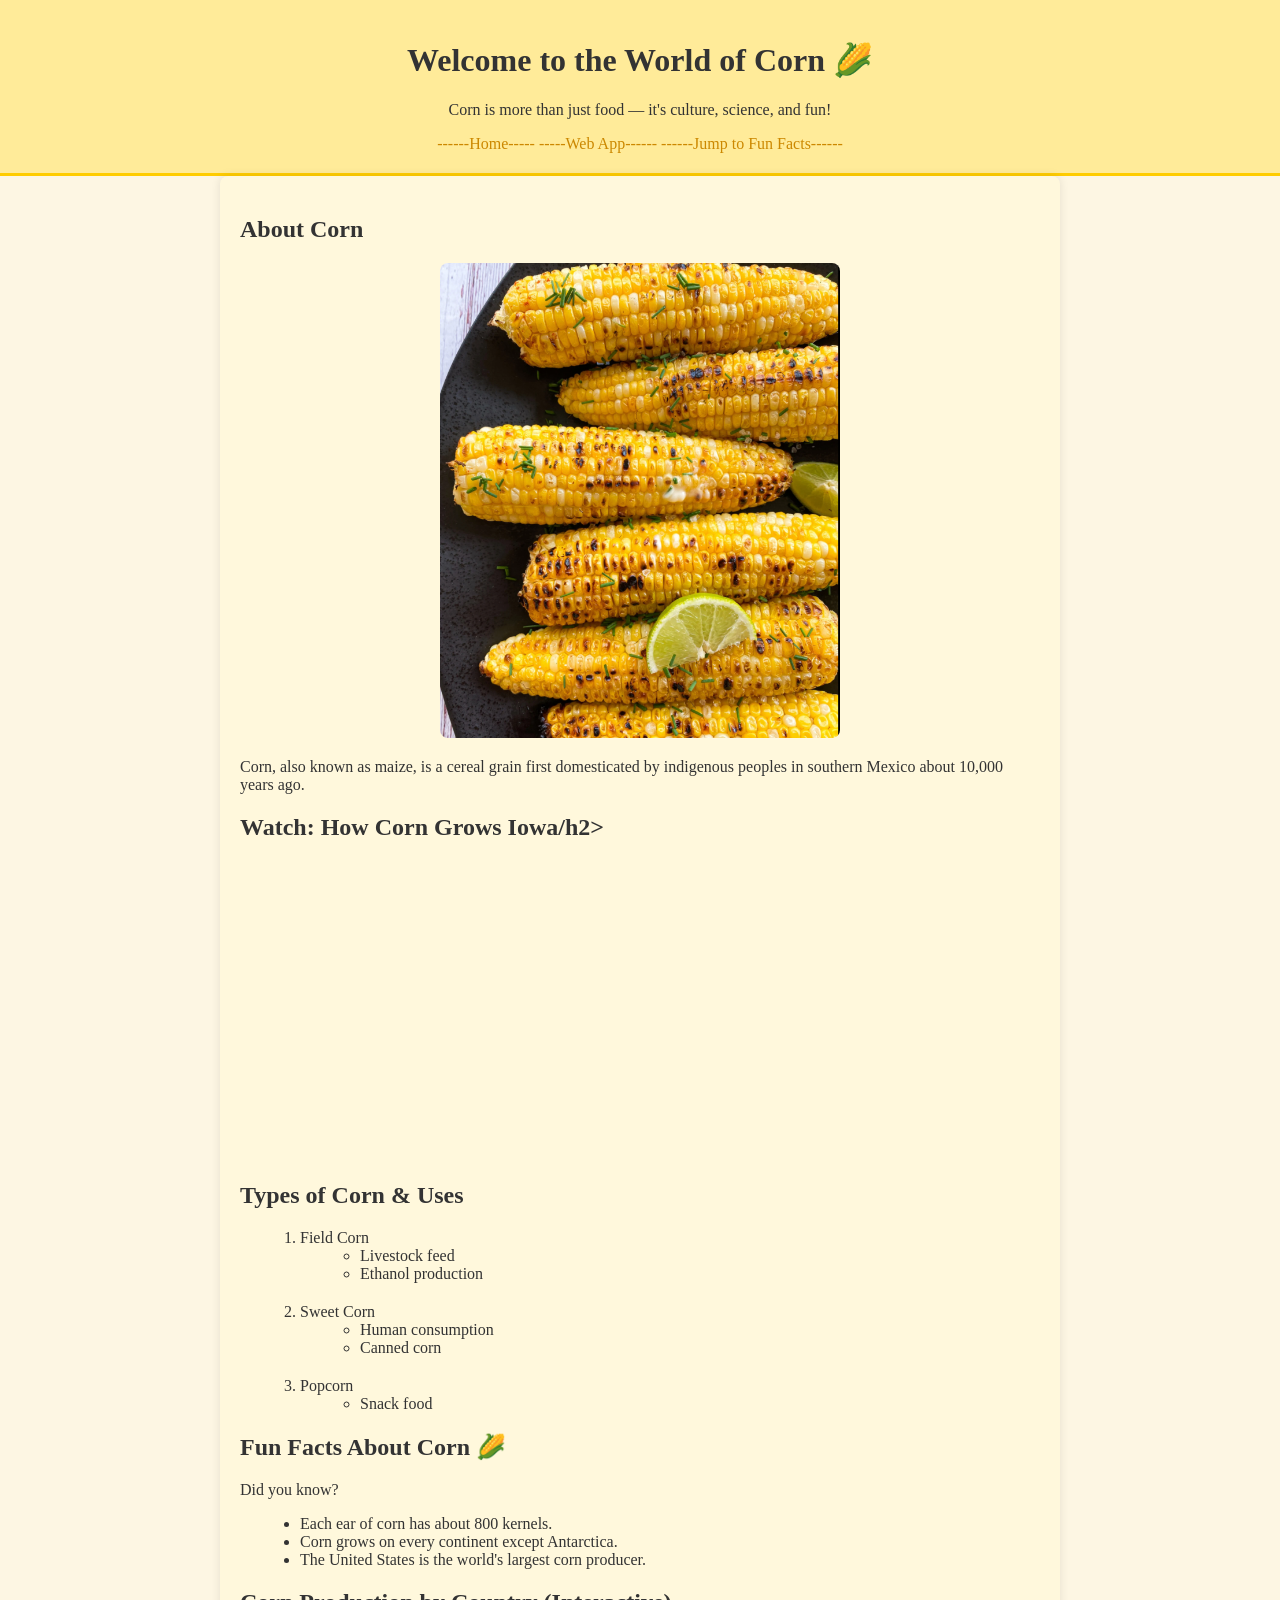
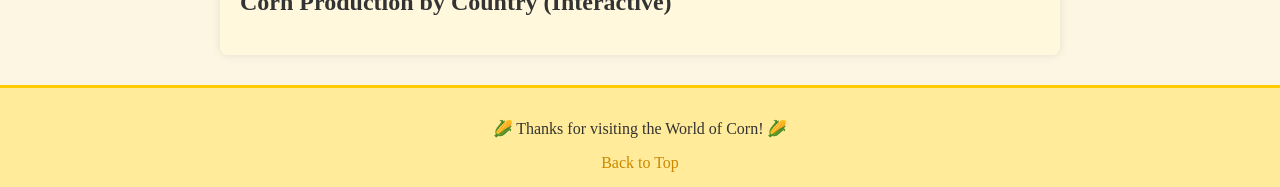
==== scratch.html @ 788555ef "Add files via upload" ====
<!DOCTYPE html>
<html lang="en">
<head>
  <meta charset="UTF-8" />
  <meta name="viewport" content="width=device-width, initial-scale=1.0"/>
  <title>The Wonderful World of Corn 🌽</title>
  <link rel="stylesheet" href="css/scratch.css" />
</head>
<body>
  <!-- Anchor target -->
  <div id="top" class="header">
    <h1>Welcome to the World of Corn 🌽</h1>
    <p>Corn is more than just food — it's culture, science, and fun!</p>
    <a href="index.html">------Home-----</a>
    <a href="webapp.html">-----Web App------ </a>
    <a href="#facts">------Jump to Fun Facts------</a>
  </div>

  <!-- Main content container -->
  <div class="content">
    <h2>About Corn</h2>
    <img src="/assets/img/corn.png" alt="Corn on the cob" width="400" />
    <p>Corn, also known as maize, is a cereal grain first domesticated by indigenous peoples in southern Mexico about 10,000 years ago.</p>

    <!-- Embedded YouTube video -->
    <h2>Watch: How Corn Grows Iowa/h2>
    <iframe width="560" height="315" src="https://www.youtube.com/embed/px4zufhkZBA?si=Tr3Ar-Id2CvEoclr" title="Youtube" frameborder="0" allow="accelerometer; autoplay; clipboard-write; encrypted-media; gyroscope; picture-in-picture; web-share" referrerpolicy="strict-origin-when-cross-origin" allowfullscreen></iframe>

    <!-- Ordered list with embedded unordered list -->
    <h2>Types of Corn & Uses</h2>
    <ol>
      <li>Field Corn
        <ul>
          <li>Livestock feed</li>
          <li>Ethanol production</li>
        </ul>
      </li>
      <li>Sweet Corn
        <ul>
          <li>Human consumption</li>
          <li>Canned corn</li>
        </ul>
      </li>
      <li>Popcorn
        <ul>
          <li>Snack food</li>
        </ul>
      </li>
    </ol>

    <!-- Anchor link destination -->
    <h2 id="facts">Fun Facts About Corn 🌽</h2>
    <p>Did you know?</p>
    <ul>
      <li>Each ear of corn has about 800 kernels.</li>
      <li>Corn grows on every continent except Antarctica.</li>
      <li>The United States is the world's largest corn producer.</li>
    </ul>

    <!-- Tableau Graph Embed Placeholder -->
    <h2>Corn Production by Country (Interactive)</h2>
    <div class='tableauPlaceholder' id='viz1744651228122' style='position: relative'>
        <noscript>
            <a href='#'>
                <img alt=' ' src='https://public.tableau.com/static/images/US/USDACornValuePerDomainComparison/Dashboard2/1_rss.png' style='border: none' />
            </a>
        </noscript>
        <object class='tableauViz' style='display:none;'>
            <param name='host_url' value='https%3A%2F%2Fpublic.tableau.com%2F' />
            <param name='embed_code_version' value='3' />
            <param name='site_root' value='' />
            <param name='name' value='USDACornValuePerDomainComparison/Dashboard2' />
            <param name='tabs' value='yes' />
            <param name='toolbar' value='yes' />
            <param name='static_image' value='https://public.tableau.com/static/images/US/USDACornValuePerDomainComparison/Dashboard2/1.png' />
            <param name='animate_transition' value='yes' />
            <param name='display_static_image' value='yes' />
            <param name='display_spinner' value='yes' />
            <param name='display_overlay' value='yes' />
            <param name='display_count' value='yes' />
            <param name='language' value='en-US' />
        </object>
    </div>
    
    <script type='text/javascript'>
        var divElement = document.getElementById('viz1744651228122');
        var vizElement = divElement.getElementsByTagName('object')[0];
        if (divElement.offsetWidth > 800) {
            vizElement.style.minWidth = '1000px';
            vizElement.style.maxWidth = '100%';
            vizElement.style.minHeight = '900px';
            vizElement.style.maxHeight = (divElement.offsetWidth * 0.8) + 'px';
        } else if (divElement.offsetWidth > 500) {
            vizElement.style.minWidth = '800px';
            vizElement.style.maxWidth = '100%';
            vizElement.style.minHeight = '900px';
            vizElement.style.maxHeight = (divElement.offsetWidth * 0.8) + 'px';
        } else {
            vizElement.style.width = '100%';
            vizElement.style.minHeight = '1000px';
            vizElement.style.maxHeight = (divElement.offsetWidth * 1.8) + 'px';
        }
        var scriptElement = document.createElement('script');
        scriptElement.src = 'https://public.tableau.com/javascripts/api/viz_v1.js';
        vizElement.parentNode.insertBefore(scriptElement, vizElement);
    </script>
    

    </div>
  </div>

  <!-- Footer -->
  <div class="footer">
    <p>🌽 Thanks for visiting the World of Corn! 🌽</p>
    <a href="#top">Back to Top</a>
  </div>
</body>
</html>
---- css/scratch.css ----
/* Body background and font styles */
body {
    background-color: #fdf6e3;
    color: #333;
    font-family: 'Georgia', serif;
    margin: 0;
    padding: 0;
  }
  
  /* Header styling */
  .header {
    background-color: #ffeb99;
    text-align: center;
    padding: 20px;
    border-bottom: 3px solid #ffcc00;
  }
  
  /* Main content area */
  .content {
    padding: 20px;
    max-width: 800px;
    margin: auto;
    background-color: #fff8dc;
    border-radius: 8px;
    box-shadow: 0 0 10px rgba(0, 0, 0, 0.1);
  }
  
  /* Footer styling */
  .footer {
    background-color: #ffeb99;
    text-align: center;
    padding: 15px;
    margin-top: 30px;
    border-top: 3px solid #ffcc00;
  }
  
  /* Links */
  a {
    color: #cc8800;
    text-decoration: none;
  }
  
  a:hover {
    text-decoration: underline;
  }
  
  /* Images */
  img {
    display: block;
    margin: 20px auto;
    border-radius: 8px;
  }
  
  /* Tableau container */
  .tableau-container {
    margin: 30px 0;
    text-align: center;
  }
  
  /* Lists */
  ul, ol {
    margin-left: 20px;
    margin-bottom: 20px;
  }
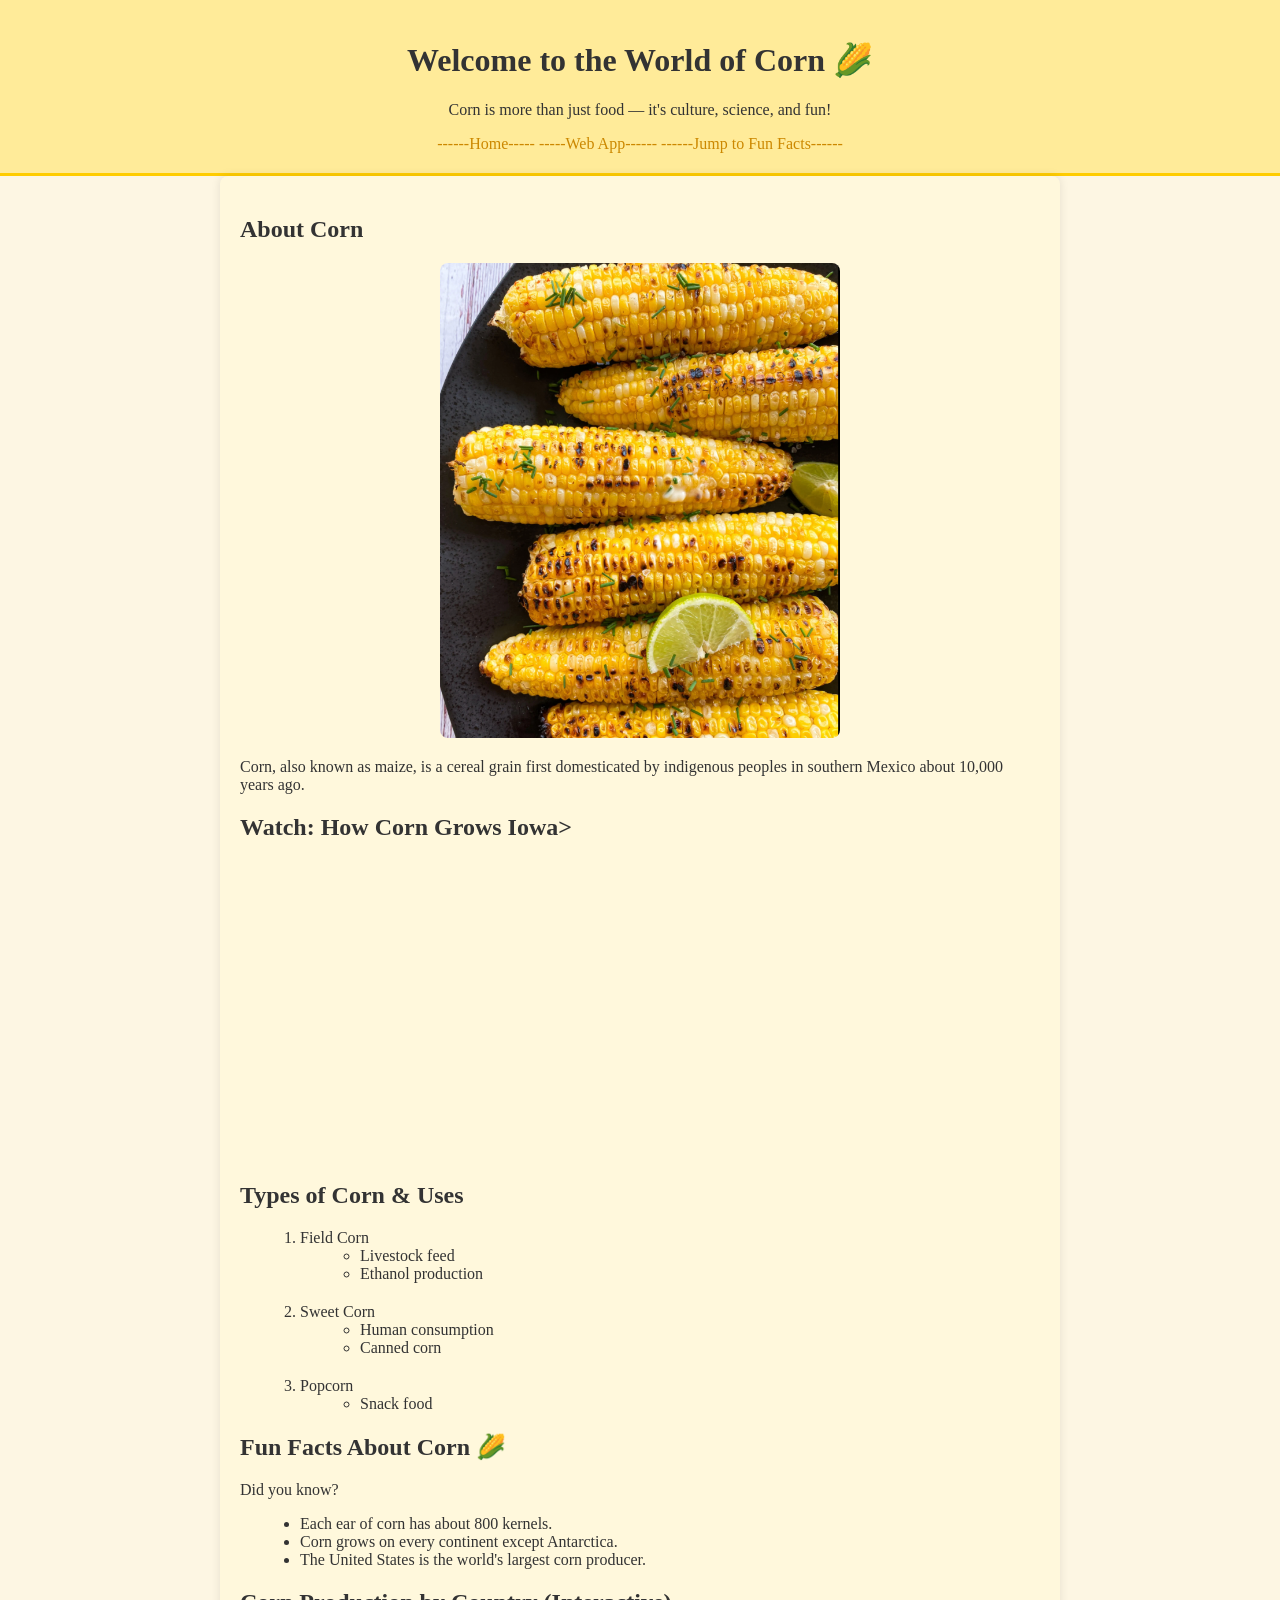
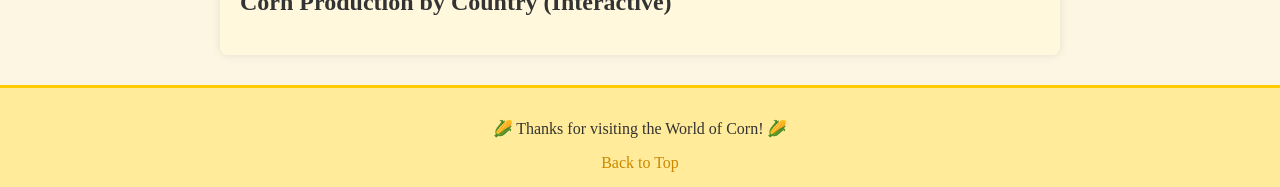
==== commit 38c2d0a8: "Update scratch.html" ====
--- a/scratch.html
+++ b/scratch.html
@@ -19,11 +19,11 @@
   <!-- Main content container -->
   <div class="content">
     <h2>About Corn</h2>
-    <img src="/assets/img/corn.png" alt="Corn on the cob" width="400" />
+    <img src="assets/img/corn.png" alt="Corn on the cob" width="400" />
     <p>Corn, also known as maize, is a cereal grain first domesticated by indigenous peoples in southern Mexico about 10,000 years ago.</p>
 
     <!-- Embedded YouTube video -->
-    <h2>Watch: How Corn Grows Iowa/h2>
+    <h2>Watch: How Corn Grows Iowa>
     <iframe width="560" height="315" src="https://www.youtube.com/embed/px4zufhkZBA?si=Tr3Ar-Id2CvEoclr" title="Youtube" frameborder="0" allow="accelerometer; autoplay; clipboard-write; encrypted-media; gyroscope; picture-in-picture; web-share" referrerpolicy="strict-origin-when-cross-origin" allowfullscreen></iframe>
 
     <!-- Ordered list with embedded unordered list -->
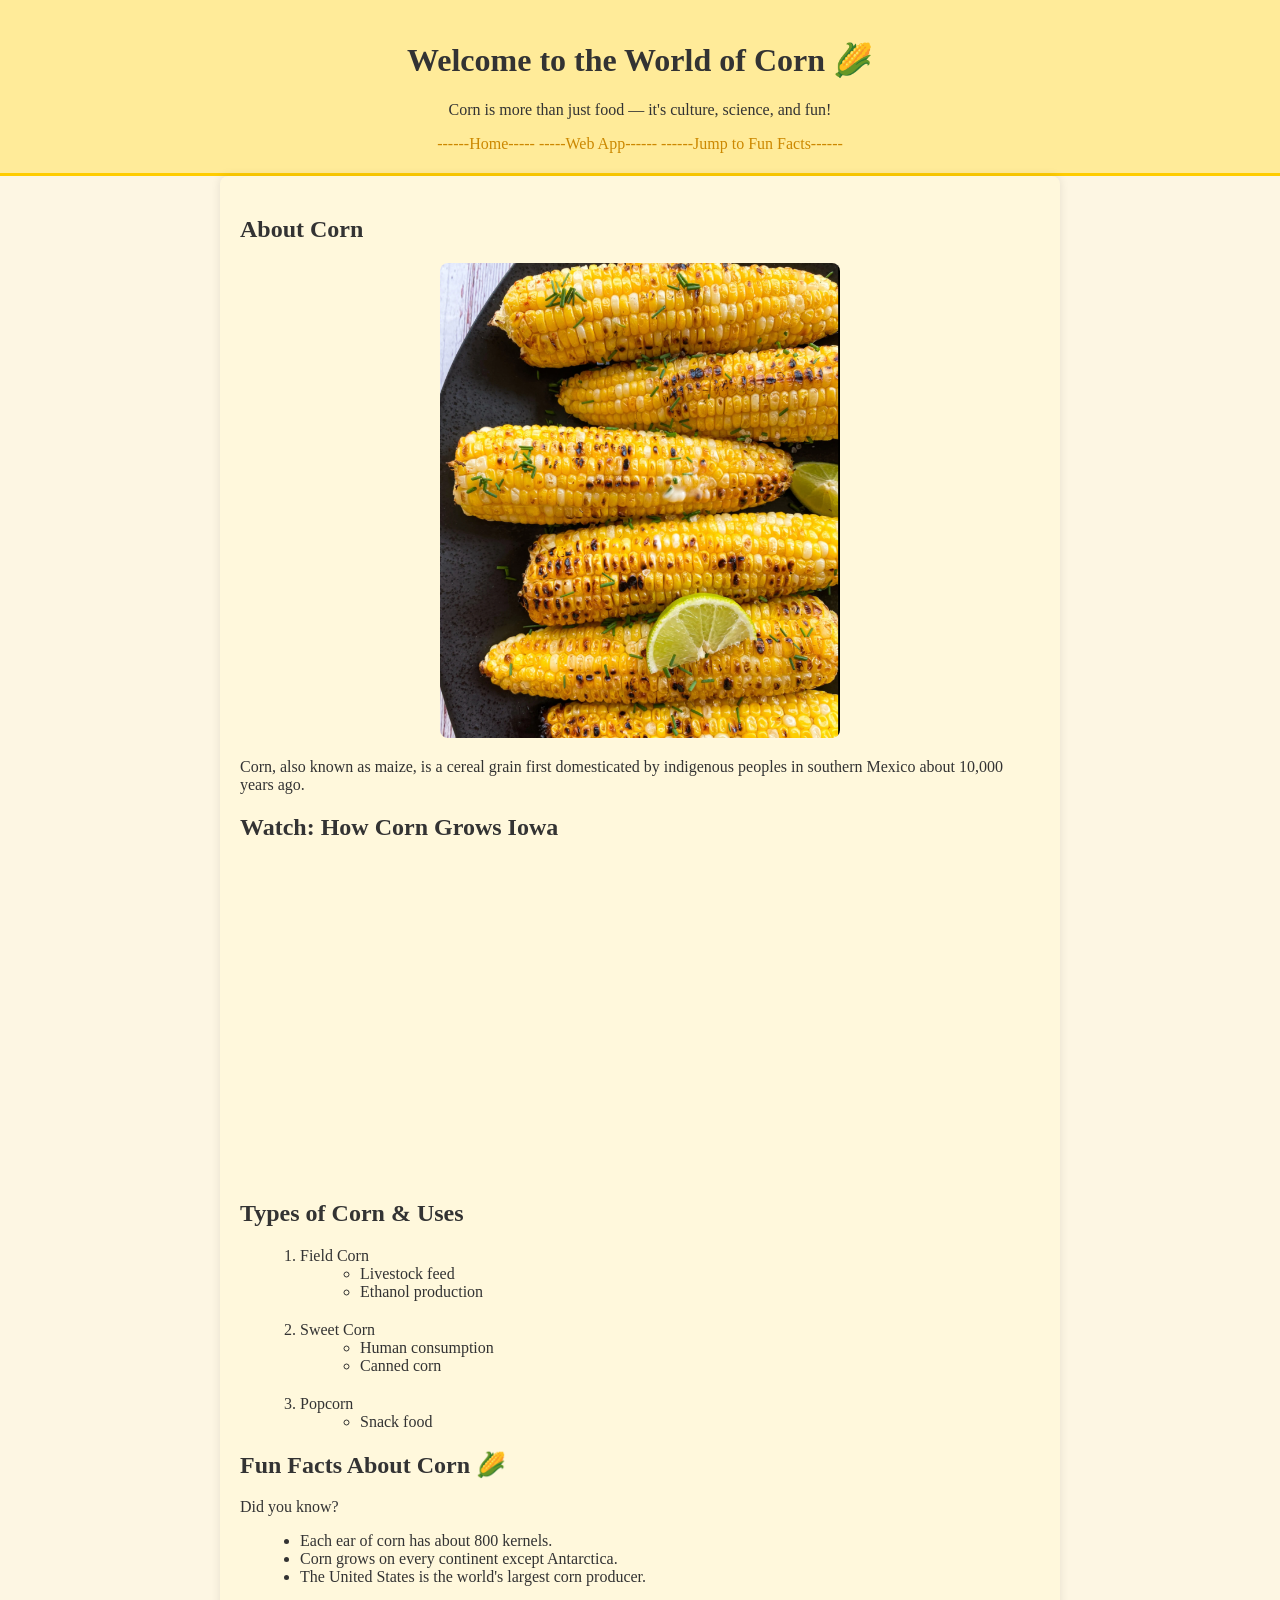
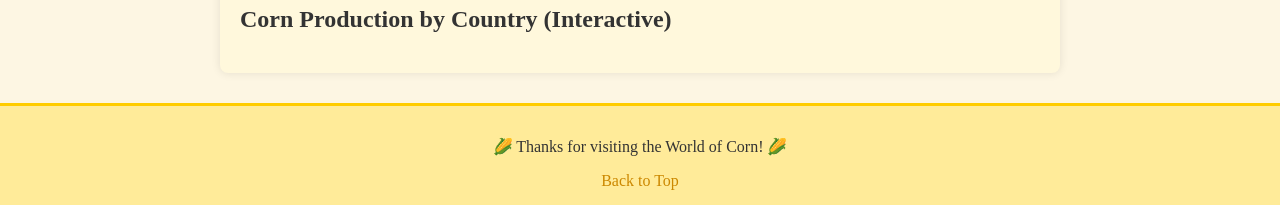
==== commit aae5fa93: "Update scratch.html" ====
--- a/scratch.html
+++ b/scratch.html
@@ -23,7 +23,7 @@
     <p>Corn, also known as maize, is a cereal grain first domesticated by indigenous peoples in southern Mexico about 10,000 years ago.</p>
 
     <!-- Embedded YouTube video -->
-    <h2>Watch: How Corn Grows Iowa>
+    <h2>Watch: How Corn Grows Iowa </h2>
     <iframe width="560" height="315" src="https://www.youtube.com/embed/px4zufhkZBA?si=Tr3Ar-Id2CvEoclr" title="Youtube" frameborder="0" allow="accelerometer; autoplay; clipboard-write; encrypted-media; gyroscope; picture-in-picture; web-share" referrerpolicy="strict-origin-when-cross-origin" allowfullscreen></iframe>
 
     <!-- Ordered list with embedded unordered list -->
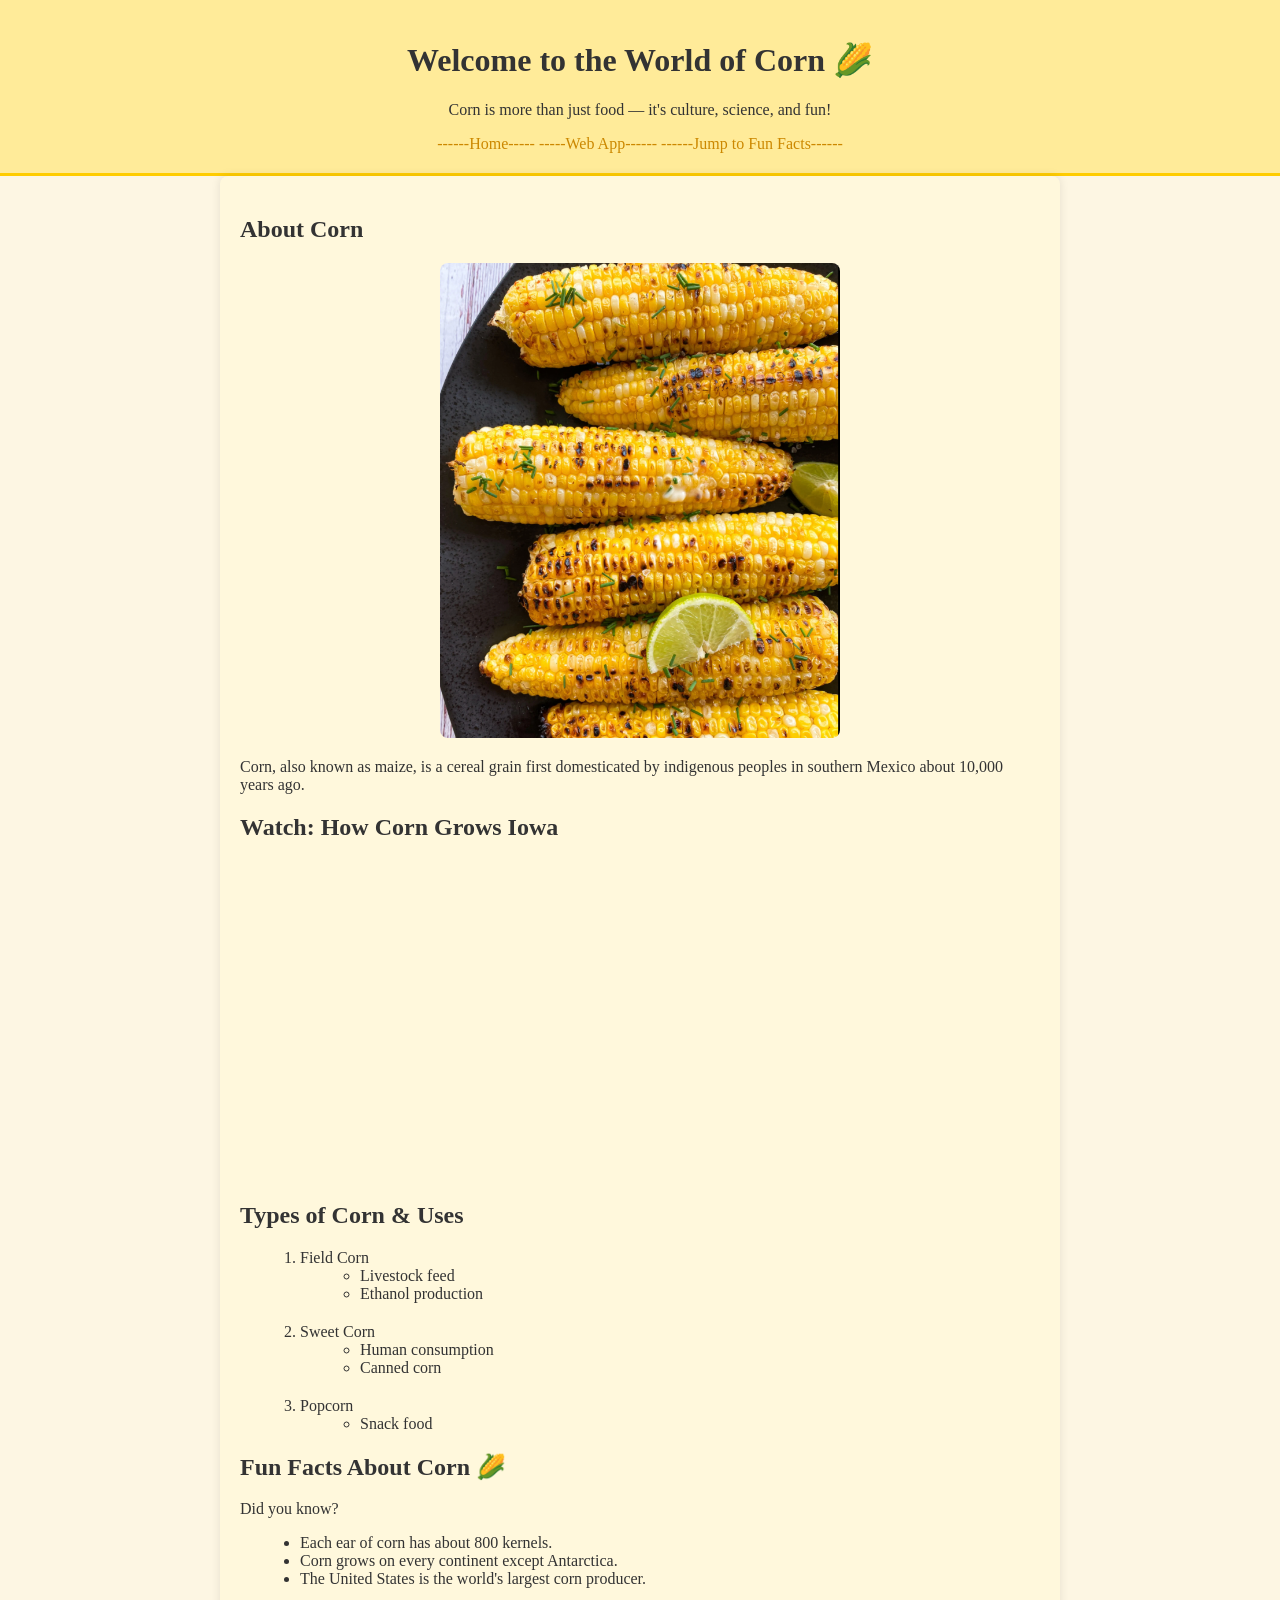
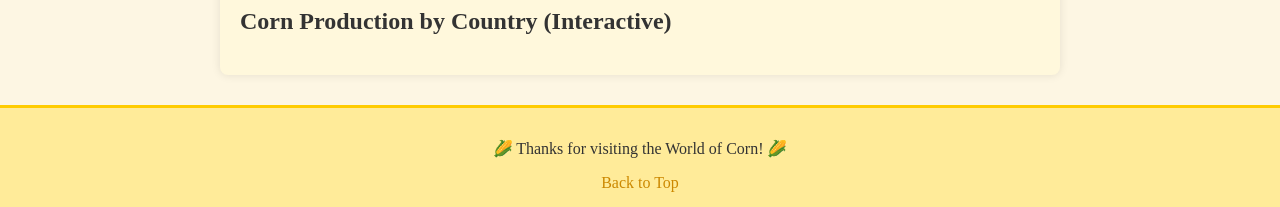
==== commit b5d8ee94: "Update scratch.html" ====
--- a/scratch.html
+++ b/scratch.html
@@ -23,7 +23,7 @@
     <p>Corn, also known as maize, is a cereal grain first domesticated by indigenous peoples in southern Mexico about 10,000 years ago.</p>
 
     <!-- Embedded YouTube video -->
-    <h2>Watch: How Corn Grows Iowa </h2>
+    <h2>Watch: How Corn Grows Iowa <h2>
     <iframe width="560" height="315" src="https://www.youtube.com/embed/px4zufhkZBA?si=Tr3Ar-Id2CvEoclr" title="Youtube" frameborder="0" allow="accelerometer; autoplay; clipboard-write; encrypted-media; gyroscope; picture-in-picture; web-share" referrerpolicy="strict-origin-when-cross-origin" allowfullscreen></iframe>
 
     <!-- Ordered list with embedded unordered list -->
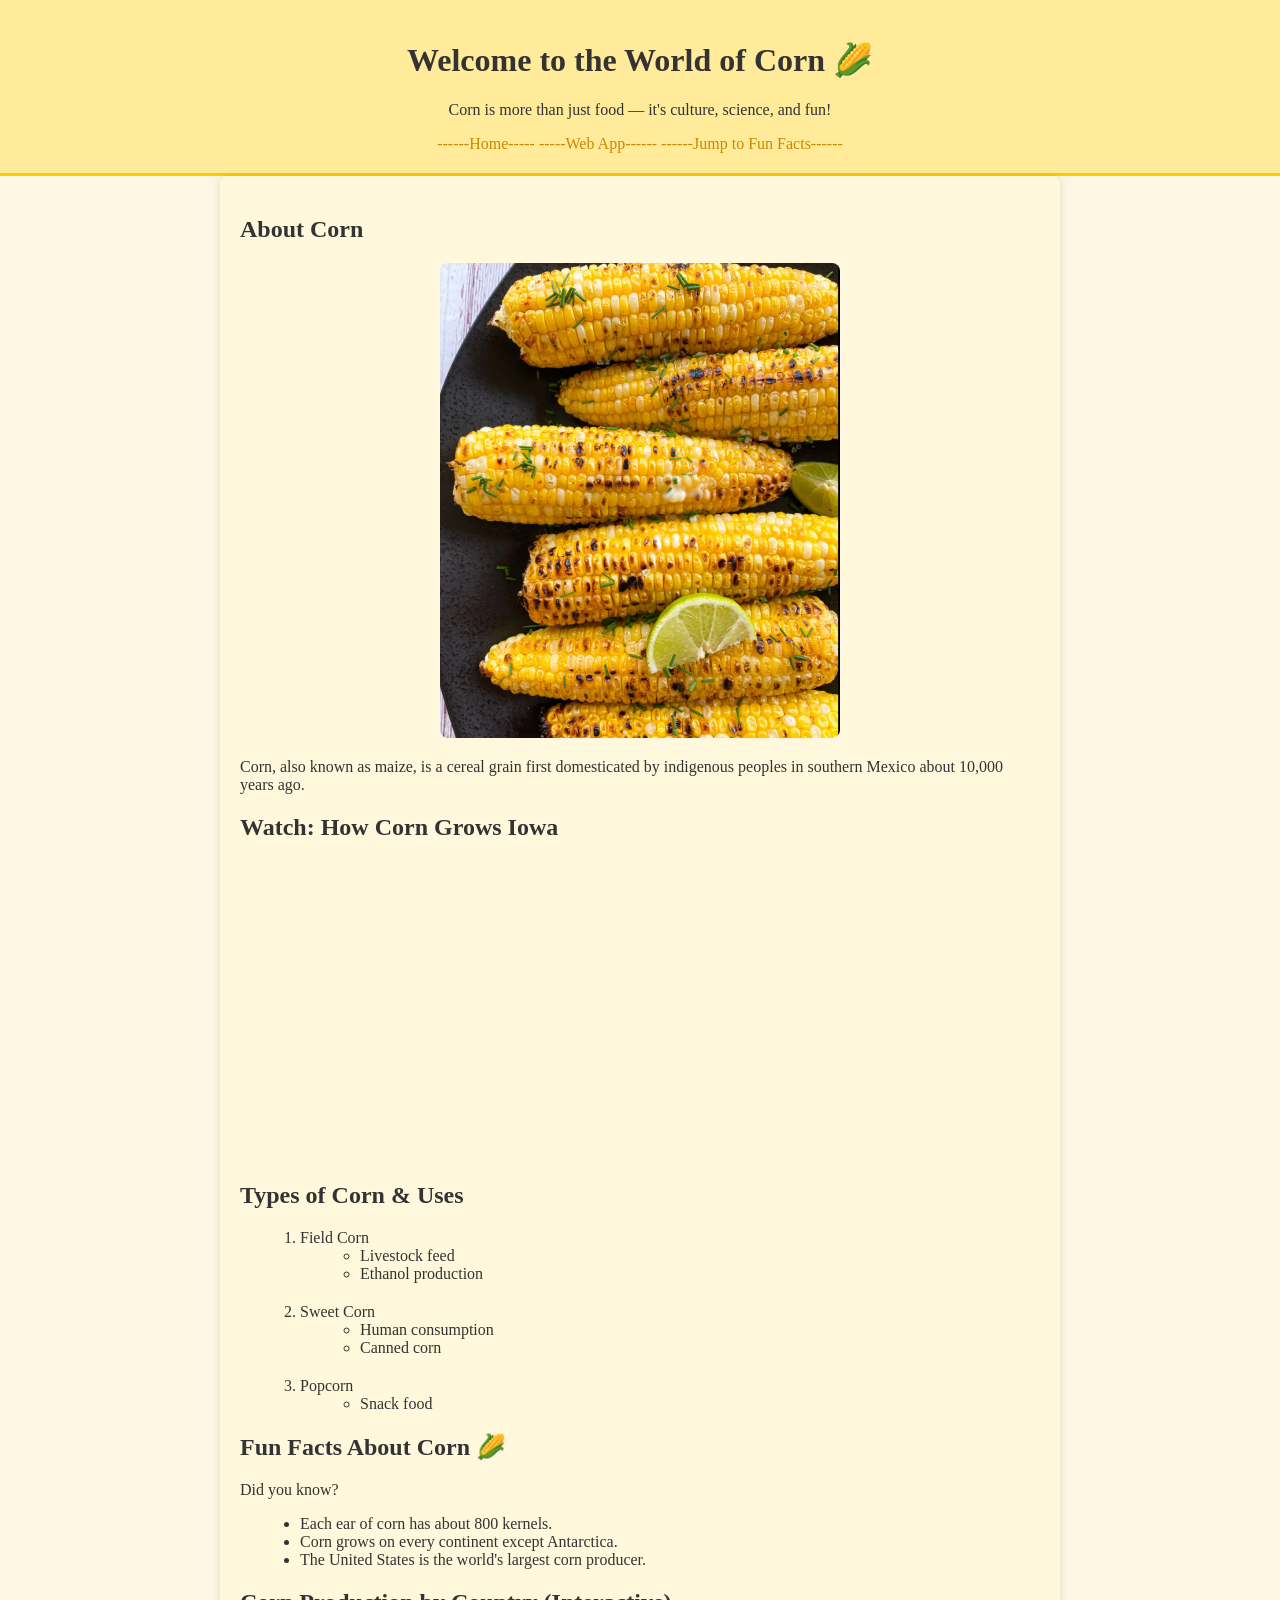
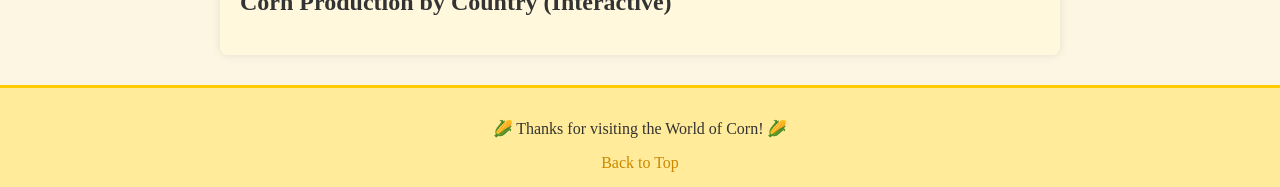
==== commit 7700bf84: "Update scratch.html" ====
--- a/scratch.html
+++ b/scratch.html
@@ -23,7 +23,7 @@
     <p>Corn, also known as maize, is a cereal grain first domesticated by indigenous peoples in southern Mexico about 10,000 years ago.</p>
 
     <!-- Embedded YouTube video -->
-    <h2>Watch: How Corn Grows Iowa <h2>
+    <h2>Watch: How Corn Grows Iowa
     <iframe width="560" height="315" src="https://www.youtube.com/embed/px4zufhkZBA?si=Tr3Ar-Id2CvEoclr" title="Youtube" frameborder="0" allow="accelerometer; autoplay; clipboard-write; encrypted-media; gyroscope; picture-in-picture; web-share" referrerpolicy="strict-origin-when-cross-origin" allowfullscreen></iframe>
 
     <!-- Ordered list with embedded unordered list -->
